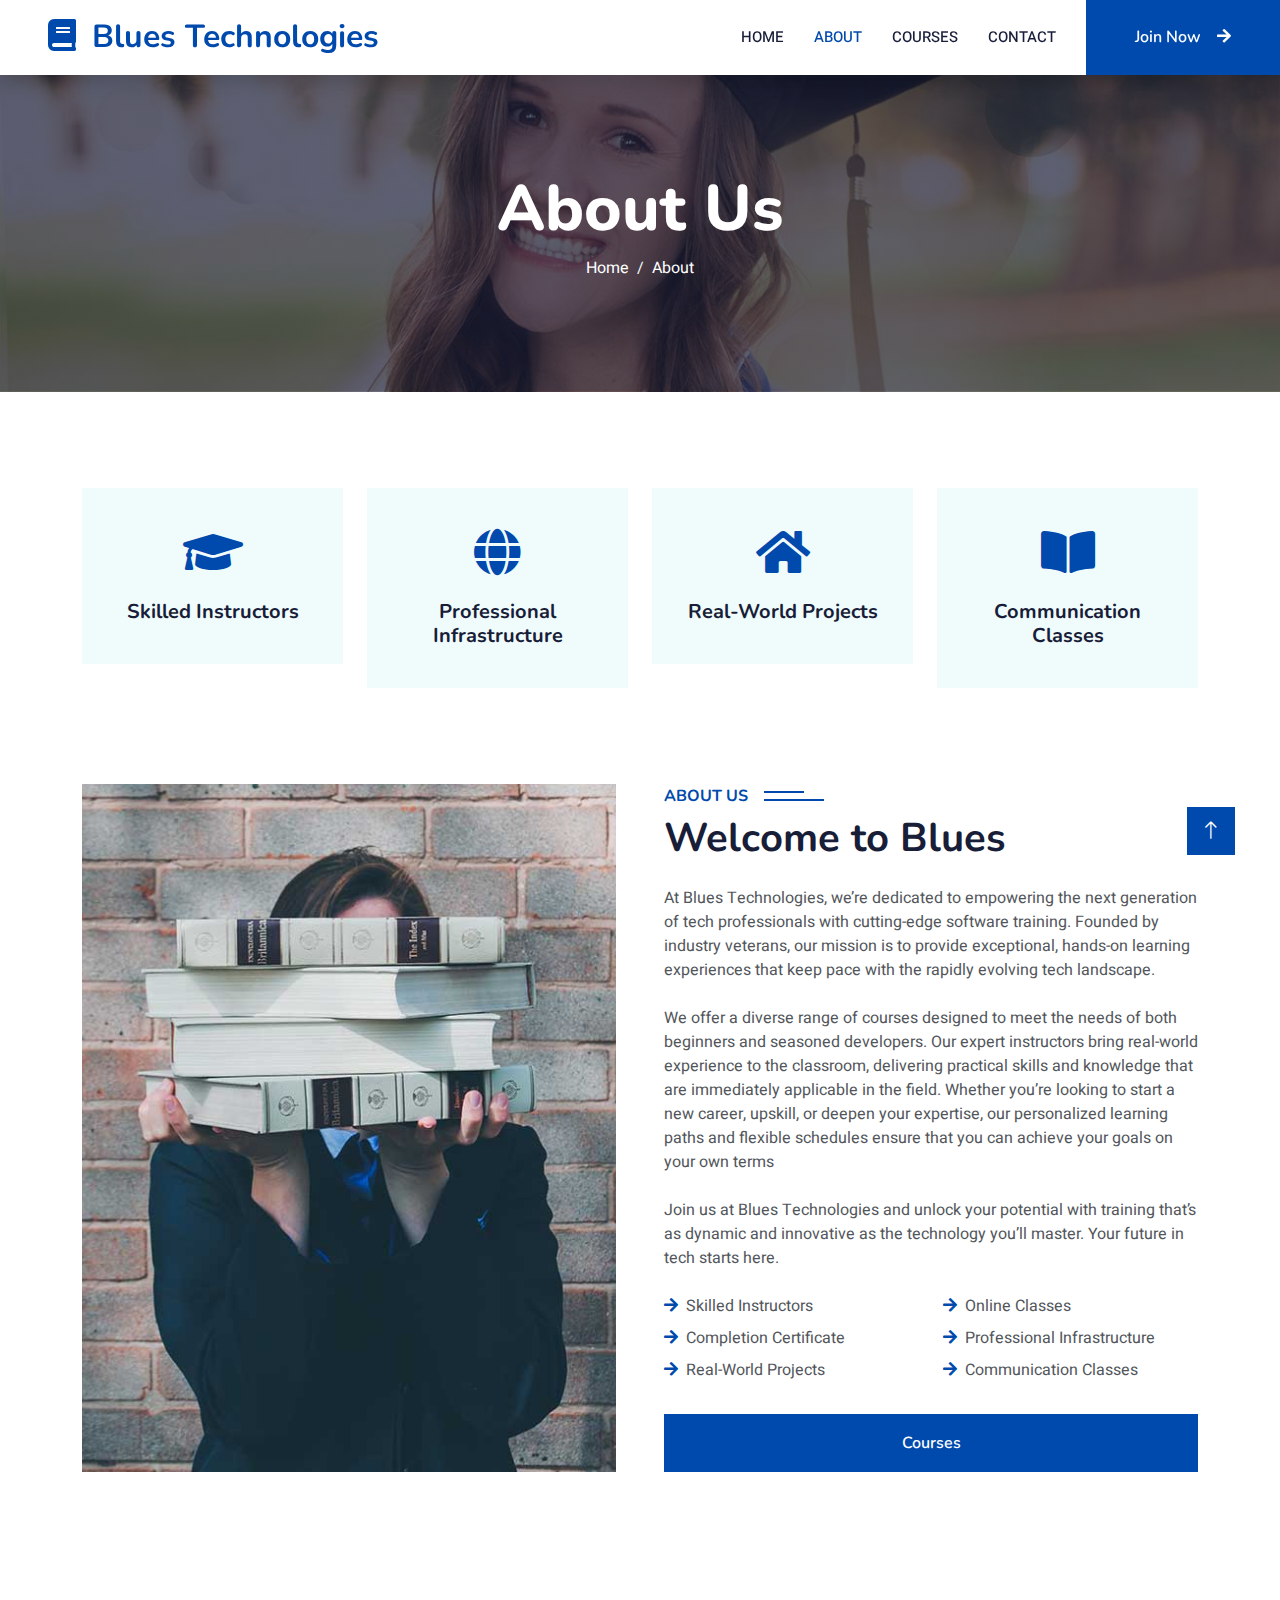
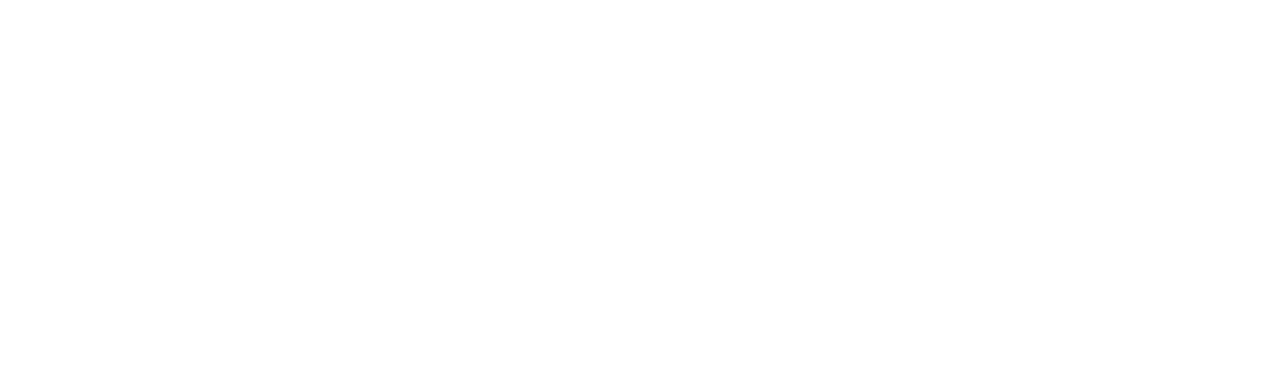
==== about.html @ 24d7a94b "first commit" ====
<!DOCTYPE html>
<html lang="en">

<head>
    <meta charset="utf-8">
    <title>eLEARNING - eLearning HTML Template</title>
    <meta content="width=device-width, initial-scale=1.0" name="viewport">
    <meta content="" name="keywords">
    <meta content="" name="description">

    <!-- Favicon -->
    <link href="img/favicon.ico" rel="icon">

    <!-- Google Web Fonts -->
    <link rel="preconnect" href="https://fonts.googleapis.com">
    <link rel="preconnect" href="https://fonts.gstatic.com" crossorigin>
    <link href="https://fonts.googleapis.com/css2?family=Heebo:wght@400;500;600&family=Nunito:wght@600;700;800&display=swap" rel="stylesheet">

    <!-- Icon Font Stylesheet -->
    <link href="https://cdnjs.cloudflare.com/ajax/libs/font-awesome/5.10.0/css/all.min.css" rel="stylesheet">
    <link href="https://cdn.jsdelivr.net/npm/bootstrap-icons@1.4.1/font/bootstrap-icons.css" rel="stylesheet">

    <!-- Libraries Stylesheet -->
    <link href="lib/animate/animate.min.css" rel="stylesheet">
    <link href="lib/owlcarousel/assets/owl.carousel.min.css" rel="stylesheet">

    <!-- Customized Bootstrap Stylesheet -->
    <link href="css/bootstrap.min.css" rel="stylesheet">

    <!-- Template Stylesheet -->
    <link href="css/style.css" rel="stylesheet">
</head>

<body>
    <!-- Spinner Start -->
    <div id="spinner" class="show bg-white position-fixed translate-middle w-100 vh-100 top-50 start-50 d-flex align-items-center justify-content-center">
        <div class="spinner-border text-primary" style="width: 3rem; height: 3rem;" role="status">
            <span class="sr-only">Loading...</span>
        </div>
    </div>
    <!-- Spinner End -->


    <!-- Navbar Start -->
    <nav class="navbar navbar-expand-lg bg-white navbar-light shadow sticky-top p-0">
        <a href="index.html" class="navbar-brand d-flex align-items-center px-4 px-lg-5">
            <h2 class="m-0 text-primary"><i class="fa fa-book me-3"></i>Blues Technologies</h2>
        </a>
        <button type="button" class="navbar-toggler me-4" data-bs-toggle="collapse" data-bs-target="#navbarCollapse">
            <span class="navbar-toggler-icon"></span>
        </button>
        <div class="collapse navbar-collapse" id="navbarCollapse">
            <div class="navbar-nav ms-auto p-4 p-lg-0">
                <a href="index.html" class="nav-item nav-link">Home</a>
                <a href="about.html" class="nav-item nav-link active">About</a>
                <a href="courses.html" class="nav-item nav-link">Courses</a>
                <!-- <div class="nav-item dropdown">
                    <a href="#" class="nav-link dropdown-toggle" data-bs-toggle="dropdown">Pages</a>
                    <div class="dropdown-menu fade-down m-0">
                        <a href="team.html" class="dropdown-item">Our Team</a>
                        <a href="testimonial.html" class="dropdown-item">Testimonial</a>
                        <a href="404.html" class="dropdown-item">404 Page</a>
                    </div>
                </div> -->
                <a href="contact.html" class="nav-item nav-link">Contact</a>
            </div>
            <a href="contact.html" class="btn btn-primary py-4 px-lg-5 d-none d-lg-block">Join Now<i class="fa fa-arrow-right ms-3"></i></a>
        </div>
    </nav>
    <!-- Navbar End -->


    <!-- Header Start -->
    <div class="container-fluid bg-primary py-5 mb-5 page-header">
        <div class="container py-5">
            <div class="row justify-content-center">
                <div class="col-lg-10 text-center">
                    <h1 class="display-3 text-white animated slideInDown">About Us</h1>
                    <nav aria-label="breadcrumb">
                        <ol class="breadcrumb justify-content-center">
                            <li class="breadcrumb-item"><a class="text-white" href="index.html">Home</a></li>
                            <!-- <li class="breadcrumb-item"><a class="text-white" href="#">Pages</a></li> -->
                            <li class="breadcrumb-item text-white active" aria-current="page">About</li>
                        </ol>
                    </nav>
                </div>
            </div>
        </div>
    </div>
    <!-- Header End -->


    <!-- Service Start -->
    <div class="container-xxl py-5">
        <div class="container">
            <div class="row g-4">
                <div class="col-lg-3 col-sm-6 wow fadeInUp" data-wow-delay="0.1s">
                    <div class="service-item text-center pt-3">
                        <div class="p-4">
                            <i class="fa fa-3x fa-graduation-cap text-primary mb-4"></i>
                            <h5 class="mb-3">Skilled Instructors</h5>
                            <!-- <p>Diam elitr kasd sed at elitr sed ipsum justo dolor sed clita amet diam</p> -->
                        </div>
                    </div>
                </div>
                <div class="col-lg-3 col-sm-6 wow fadeInUp" data-wow-delay="0.3s">
                    <div class="service-item text-center pt-3">
                        <div class="p-4">
                            <i class="fa fa-3x fa-globe text-primary mb-4"></i>
                            <h5 class="mb-3">Professional Infrastructure</h5>
                            <!-- <p>Diam elitr kasd sed at elitr sed ipsum justo dolor sed clita amet diam</p> -->
                        </div>
                    </div>
                </div>
                <div class="col-lg-3 col-sm-6 wow fadeInUp" data-wow-delay="0.5s">
                    <div class="service-item text-center pt-3">
                        <div class="p-4">
                            <i class="fa fa-3x fa-home text-primary mb-4"></i>
                            <h5 class="mb-3">Real-World Projects</h5>
                            <!-- <p>Diam elitr kasd sed at elitr sed ipsum justo dolor sed clita amet diam</p> -->
                        </div>
                    </div>
                </div>
                <div class="col-lg-3 col-sm-6 wow fadeInUp" data-wow-delay="0.7s">
                    <div class="service-item text-center pt-3">
                        <div class="p-4">
                            <i class="fa fa-3x fa-book-open text-primary mb-4"></i>
                            <h5 class="mb-3">Communication Classes</h5>
                            <!-- <p>Diam elitr kasd sed at elitr sed ipsum justo dolor sed clita amet diam</p> -->
                        </div>
                    </div>
                </div>
            </div>
        </div>
    </div>
    <!-- Service End -->


    <!-- About Start -->
    <div class="container-xxl py-5">
        <div class="container">
            <div class="row g-5">
                <div class="col-lg-6 wow fadeInUp" data-wow-delay="0.1s" style="min-height: 400px;">
                    <div class="position-relative h-100">
                        <img class="img-fluid position-absolute w-100 h-100" src="img/about.jpg" alt="" style="object-fit: cover;">
                    </div>
                </div>
                <div class="col-lg-6 wow fadeInUp" data-wow-delay="0.3s">
                    <h6 class="section-title bg-white text-start text-primary pe-3">About Us</h6>
                    <h1 class="mb-4">Welcome to Blues</h1>
                    <p class="mb-4">At Blues Technologies, we’re dedicated to empowering the next generation of tech professionals with cutting-edge software training. Founded by industry veterans, our mission is to provide exceptional, hands-on learning experiences that keep pace with the rapidly evolving tech landscape.</p>
                    <p class="mb-4">We offer a diverse range of courses designed to meet the needs of both beginners and seasoned developers. Our expert instructors bring real-world experience to the classroom, delivering practical skills and knowledge that are immediately applicable in the field. Whether you’re looking to start a new career, upskill, or deepen your expertise, our personalized learning paths and flexible schedules ensure that you can achieve your goals on your own terms</p>
                    <p class="mb-4">Join us at Blues Technologies and unlock your potential with training that’s as dynamic and innovative as the technology you’ll master. Your future in tech starts here.</p>
                    <div class="row gy-2 gx-4 mb-4">
                        <div class="col-sm-6">
                            <p class="mb-0"><i class="fa fa-arrow-right text-primary me-2"></i>Skilled Instructors</p>
                        </div>
                        <div class="col-sm-6">
                            <p class="mb-0"><i class="fa fa-arrow-right text-primary me-2"></i>Online Classes</p>
                        </div>
                        <div class="col-sm-6">
                            <p class="mb-0"><i class="fa fa-arrow-right text-primary me-2"></i>Completion Certificate</p>
                        </div>
                        <div class="col-sm-6">
                            <p class="mb-0"><i class="fa fa-arrow-right text-primary me-2"></i>Professional Infrastructure</p>
                        </div>
                        <div class="col-sm-6">
                            <p class="mb-0"><i class="fa fa-arrow-right text-primary me-2"></i>Real-World Projects</p>
                        </div>
                        <div class="col-sm-6">
                            <p class="mb-0"><i class="fa fa-arrow-right text-primary me-2"></i>Communication Classes</p>
                        </div>
                    </div>
                    <a class="btn btn-primary py-3 px-5 mt-2 w-100" href="courses.html">Courses</a>
                </div>
            </div>
        </div>
    </div>
    <!-- About End -->


    <!-- Team Start -->
    <!-- <div class="container-xxl py-5">
        <div class="container">
            <div class="text-center wow fadeInUp" data-wow-delay="0.1s">
                <h6 class="section-title bg-white text-center text-primary px-3">Instructors</h6>
                <h1 class="mb-5">Expert Instructors</h1>
            </div>
            <div class="row g-4">
                <div class="col-lg-3 col-md-6 wow fadeInUp" data-wow-delay="0.1s">
                    <div class="team-item bg-light">
                        <div class="overflow-hidden">
                            <img class="img-fluid" src="img/team-1.jpg" alt="">
                        </div>
                        <div class="position-relative d-flex justify-content-center" style="margin-top: -23px;">
                            <div class="bg-light d-flex justify-content-center pt-2 px-1">
                                <a class="btn btn-sm-square btn-primary mx-1" href=""><i class="fab fa-facebook-f"></i></a>
                                <a class="btn btn-sm-square btn-primary mx-1" href=""><i class="fab fa-twitter"></i></a>
                                <a class="btn btn-sm-square btn-primary mx-1" href=""><i class="fab fa-instagram"></i></a>
                            </div>
                        </div>
                        <div class="text-center p-4">
                            <h5 class="mb-0">Instructor Name</h5>
                            <small>Designation</small>
                        </div>
                    </div>
                </div>
                <div class="col-lg-3 col-md-6 wow fadeInUp" data-wow-delay="0.3s">
                    <div class="team-item bg-light">
                        <div class="overflow-hidden">
                            <img class="img-fluid" src="img/team-2.jpg" alt="">
                        </div>
                        <div class="position-relative d-flex justify-content-center" style="margin-top: -23px;">
                            <div class="bg-light d-flex justify-content-center pt-2 px-1">
                                <a class="btn btn-sm-square btn-primary mx-1" href=""><i class="fab fa-facebook-f"></i></a>
                                <a class="btn btn-sm-square btn-primary mx-1" href=""><i class="fab fa-twitter"></i></a>
                                <a class="btn btn-sm-square btn-primary mx-1" href=""><i class="fab fa-instagram"></i></a>
                            </div>
                        </div>
                        <div class="text-center p-4">
                            <h5 class="mb-0">Instructor Name</h5>
                            <small>Designation</small>
                        </div>
                    </div>
                </div>
                <div class="col-lg-3 col-md-6 wow fadeInUp" data-wow-delay="0.5s">
                    <div class="team-item bg-light">
                        <div class="overflow-hidden">
                            <img class="img-fluid" src="img/team-3.jpg" alt="">
                        </div>
                        <div class="position-relative d-flex justify-content-center" style="margin-top: -23px;">
                            <div class="bg-light d-flex justify-content-center pt-2 px-1">
                                <a class="btn btn-sm-square btn-primary mx-1" href=""><i class="fab fa-facebook-f"></i></a>
                                <a class="btn btn-sm-square btn-primary mx-1" href=""><i class="fab fa-twitter"></i></a>
                                <a class="btn btn-sm-square btn-primary mx-1" href=""><i class="fab fa-instagram"></i></a>
                            </div>
                        </div>
                        <div class="text-center p-4">
                            <h5 class="mb-0">Instructor Name</h5>
                            <small>Designation</small>
                        </div>
                    </div>
                </div>
                <div class="col-lg-3 col-md-6 wow fadeInUp" data-wow-delay="0.7s">
                    <div class="team-item bg-light">
                        <div class="overflow-hidden">
                            <img class="img-fluid" src="img/team-4.jpg" alt="">
                        </div>
                        <div class="position-relative d-flex justify-content-center" style="margin-top: -23px;">
                            <div class="bg-light d-flex justify-content-center pt-2 px-1">
                                <a class="btn btn-sm-square btn-primary mx-1" href=""><i class="fab fa-facebook-f"></i></a>
                                <a class="btn btn-sm-square btn-primary mx-1" href=""><i class="fab fa-twitter"></i></a>
                                <a class="btn btn-sm-square btn-primary mx-1" href=""><i class="fab fa-instagram"></i></a>
                            </div>
                        </div>
                        <div class="text-center p-4">
                            <h5 class="mb-0">Instructor Name</h5>
                            <small>Designation</small>
                        </div>
                    </div>
                </div>
            </div>
        </div>
    </div> -->
    <!-- Team End -->
        

    <!-- Footer Start -->
    <div class="container-fluid bg-dark text-light footer pt-5 mt-5 wow fadeIn" data-wow-delay="0.1s">
        <div class="container py-5">
            <div class="row g-5">
                <div class="col-lg-3 col-md-6">
                    <h4 class="text-white mb-3">Quick Link</h4>
                    <a class="btn btn-link" href="">About Us</a>
                    <a class="btn btn-link" href="">Contact Us</a>
                    <a class="btn btn-link" href="">Privacy Policy</a>
                    <a class="btn btn-link" href="">Terms & Condition</a>
                    <a class="btn btn-link" href="">FAQs & Help</a>
                </div>
                <div class="col-lg-3 col-md-6">
                    <h4 class="text-white mb-3">Contact</h4>
                    <p class="mb-2"><i class="fa fa-map-marker-alt me-3"></i>Location, City, Country</p>
                    <p class="mb-2"><i class="fa fa-phone-alt me-3"></i>+012 345 67890</p>
                    <p class="mb-2"><i class="fa fa-envelope me-3"></i>info@example.com</p>
                    <div class="d-flex pt-2">
                        <a class="btn btn-outline-light btn-social" href=""><i class="fab fa-twitter"></i></a>
                        <a class="btn btn-outline-light btn-social" href=""><i class="fab fa-facebook-f"></i></a>
                        <a class="btn btn-outline-light btn-social" href=""><i class="fab fa-youtube"></i></a>
                        <a class="btn btn-outline-light btn-social" href=""><i class="fab fa-linkedin-in"></i></a>
                    </div>
                </div>
                <div class="col-lg-3 col-md-6">
                    <h4 class="text-white mb-3">Gallery</h4>
                    <div class="row g-2 pt-2">
                        <div class="col-4">
                            <img class="img-fluid bg-light p-1" src="img/course-1.jpg" alt="">
                        </div>
                        <div class="col-4">
                            <img class="img-fluid bg-light p-1" src="img/course-2.jpg" alt="">
                        </div>
                        <div class="col-4">
                            <img class="img-fluid bg-light p-1" src="img/course-3.jpg" alt="">
                        </div>
                        <div class="col-4">
                            <img class="img-fluid bg-light p-1" src="img/course-2.jpg" alt="">
                        </div>
                        <div class="col-4">
                            <img class="img-fluid bg-light p-1" src="img/course-3.jpg" alt="">
                        </div>
                        <div class="col-4">
                            <img class="img-fluid bg-light p-1" src="img/course-1.jpg" alt="">
                        </div>
                    </div>
                </div>
                <div class="col-lg-3 col-md-6">
                    <h4 class="text-white mb-3">Newsletter</h4>
                    <p>Dolor amet sit justo amet elitr clita ipsum elitr est.</p>
                    <div class="position-relative mx-auto" style="max-width: 400px;">
                        <input class="form-control border-0 w-100 py-3 ps-4 pe-5" type="text" placeholder="Your email">
                        <button type="button" class="btn btn-primary py-2 position-absolute top-0 end-0 mt-2 me-2">SignUp</button>
                    </div>
                </div>
            </div>
        </div>
        <div class="container">
            <div class="copyright">
                <div class="row">
                    <div class="col-md-6 text-center text-md-start mb-3 mb-md-0">
                        &copy; <a class="border-bottom" href="https://freewebsitecode.com">Your Site Name</a>, All Right Reserved.

                        
                        Designed By <a class="border-bottom" href="https://freewebsitecode.com">Free Website Code</a>
                    </div>
                    <div class="col-md-6 text-center text-md-end">
                        <div class="footer-menu">
                            <a href="">Home</a>
                            <a href="">Cookies</a>
                            <a href="">Help</a>
                            <a href="">FQAs</a>
                        </div>
                    </div>
                </div>
            </div>
        </div>
    </div>
    <!-- Footer End -->


    <!-- Back to Top -->
    <a href="#" class="btn btn-lg btn-primary btn-lg-square back-to-top"><i class="bi bi-arrow-up"></i></a>


    <!-- JavaScript Libraries -->
    <script src="https://code.jquery.com/jquery-3.4.1.min.js"></script>
    <script src="https://cdn.jsdelivr.net/npm/bootstrap@5.0.0/dist/js/bootstrap.bundle.min.js"></script>
    <script src="lib/wow/wow.min.js"></script>
    <script src="lib/easing/easing.min.js"></script>
    <script src="lib/waypoints/waypoints.min.js"></script>
    <script src="lib/owlcarousel/owl.carousel.min.js"></script>

    <!-- Template Javascript -->
    <script src="js/main.js"></script>
</body>

</html>
---- css/style.css ----
/********** Template CSS **********/
:root {
    --primary: #004AAD;
    --light: #F0FBFC;
    --dark: #181d38;
}

.fw-medium {
    font-weight: 600 !important;
}

.fw-semi-bold {
    font-weight: 700 !important;
}

.back-to-top {
    position: fixed;
    display: none;
    right: 45px;
    bottom: 45px;
    z-index: 99;
}


/*** Spinner ***/
#spinner {
    opacity: 0;
    visibility: hidden;
    transition: opacity .5s ease-out, visibility 0s linear .5s;
    z-index: 99999;
}

#spinner.show {
    transition: opacity .5s ease-out, visibility 0s linear 0s;
    visibility: visible;
    opacity: 1;
}


/*** Button ***/
.btn {
    font-family: 'Nunito', sans-serif;
    font-weight: 600;
    transition: .5s;
}

.btn.btn-primary,
.btn.btn-secondary {
    color: #FFFFFF;
}

.btn-square {
    width: 38px;
    height: 38px;
}

.btn-sm-square {
    width: 32px;
    height: 32px;
}

.btn-lg-square {
    width: 48px;
    height: 48px;
}

.btn-square,
.btn-sm-square,
.btn-lg-square {
    padding: 0;
    display: flex;
    align-items: center;
    justify-content: center;
    font-weight: normal;
    border-radius: 0px;
}


/*** Navbar ***/
.navbar .dropdown-toggle::after {
    border: none;
    content: "\f107";
    font-family: "Font Awesome 5 Free";
    font-weight: 900;
    vertical-align: middle;
    margin-left: 8px;
}

.navbar-light .navbar-nav .nav-link {
    margin-right: 30px;
    padding: 25px 0;
    color: #FFFFFF;
    font-size: 15px;
    text-transform: uppercase;
    outline: none;
}

.navbar-light .navbar-nav .nav-link:hover,
.navbar-light .navbar-nav .nav-link.active {
    color: var(--primary);
}

@media (max-width: 991.98px) {
    .navbar-light .navbar-nav .nav-link  {
        margin-right: 0;
        padding: 10px 0;
    }

    .navbar-light .navbar-nav {
        border-top: 1px solid #EEEEEE;
    }
}

.navbar-light .navbar-brand,
.navbar-light a.btn {
    height: 75px;
}

.navbar-light .navbar-nav .nav-link {
    color: var(--dark);
    font-weight: 500;
}

.navbar-light.sticky-top {
    top: -100px;
    transition: .5s;
}

@media (min-width: 992px) {
    .navbar .nav-item .dropdown-menu {
        display: block;
        margin-top: 0;
        opacity: 0;
        visibility: hidden;
        transition: .5s;
    }

    .navbar .dropdown-menu.fade-down {
        top: 100%;
        transform: rotateX(-75deg);
        transform-origin: 0% 0%;
    }

    .navbar .nav-item:hover .dropdown-menu {
        top: 100%;
        transform: rotateX(0deg);
        visibility: visible;
        transition: .5s;
        opacity: 1;
    }
}


/*** Header carousel ***/
@media (max-width: 768px) {
    .header-carousel .owl-carousel-item {
        position: relative;
        min-height: 500px;
    }
    
    .header-carousel .owl-carousel-item img {
        position: absolute;
        width: 100%;
        height: 100%;
        object-fit: cover;
    }
}

.header-carousel .owl-nav {
    position: absolute;
    top: 50%;
    right: 8%;
    transform: translateY(-50%);
    display: flex;
    flex-direction: column;
}

.header-carousel .owl-nav .owl-prev,
.header-carousel .owl-nav .owl-next {
    margin: 7px 0;
    width: 45px;
    height: 45px;
    display: flex;
    align-items: center;
    justify-content: center;
    color: #FFFFFF;
    background: transparent;
    border: 1px solid #FFFFFF;
    font-size: 22px;
    transition: .5s;
}

.header-carousel .owl-nav .owl-prev:hover,
.header-carousel .owl-nav .owl-next:hover {
    background: var(--primary);
    border-color: var(--primary);
}

.page-header {
    background: linear-gradient(rgba(24, 29, 56, .7), rgba(24, 29, 56, .7)), url(../img/carousel-1.jpg);
    background-position: center center;
    background-repeat: no-repeat;
    background-size: cover;
}

.page-header-inner {
    background: rgba(15, 23, 43, .7);
}

.breadcrumb-item + .breadcrumb-item::before {
    color: var(--light);
}


/*** Section Title ***/
.section-title {
    position: relative;
    display: inline-block;
    text-transform: uppercase;
}

.section-title::before {
    position: absolute;
    content: "";
    width: calc(100% + 80px);
    height: 2px;
    top: 4px;
    left: -40px;
    background: var(--primary);
    z-index: -1;
}

.section-title::after {
    position: absolute;
    content: "";
    width: calc(100% + 120px);
    height: 2px;
    bottom: 5px;
    left: -60px;
    background: var(--primary);
    z-index: -1;
}

.section-title.text-start::before {
    width: calc(100% + 40px);
    left: 0;
}

.section-title.text-start::after {
    width: calc(100% + 60px);
    left: 0;
}


/*** Service ***/
.service-item {
    background: var(--light);
    transition: .5s;
}

.service-item:hover {
    margin-top: -10px;
    background: var(--primary);
}

.service-item * {
    transition: .5s;
}

.service-item:hover * {
    color: var(--light) !important;
}


/*** Categories & Courses ***/
.category img,
.course-item img {
    transition: .5s;
}

.category a:hover img,
.course-item:hover img {
    transform: scale(1.1);
}


/*** Team ***/
.team-item img {
    transition: .5s;
}

.team-item:hover img {
    transform: scale(1.1);
}


/*** Testimonial ***/
.testimonial-carousel::before {
    position: absolute;
    content: "";
    top: 0;
    left: 0;
    height: 100%;
    width: 0;
    background: linear-gradient(to right, rgba(255, 255, 255, 1) 0%, rgba(255, 255, 255, 0) 100%);
    z-index: 1;
}

.testimonial-carousel::after {
    position: absolute;
    content: "";
    top: 0;
    right: 0;
    height: 100%;
    width: 0;
    background: linear-gradient(to left, rgba(255, 255, 255, 1) 0%, rgba(255, 255, 255, 0) 100%);
    z-index: 1;
}

@media (min-width: 768px) {
    .testimonial-carousel::before,
    .testimonial-carousel::after {
        width: 200px;
    }
}

@media (min-width: 992px) {
    .testimonial-carousel::before,
    .testimonial-carousel::after {
        width: 300px;
    }
}

.testimonial-carousel .owl-item .testimonial-text,
.testimonial-carousel .owl-item.center .testimonial-text * {
    transition: .5s;
}

.testimonial-carousel .owl-item.center .testimonial-text {
    background: var(--primary) !important;
}

.testimonial-carousel .owl-item.center .testimonial-text * {
    color: #FFFFFF !important;
}

.testimonial-carousel .owl-dots {
    margin-top: 24px;
    display: flex;
    align-items: flex-end;
    justify-content: center;
}

.testimonial-carousel .owl-dot {
    position: relative;
    display: inline-block;
    margin: 0 5px;
    width: 15px;
    height: 15px;
    border: 1px solid #CCCCCC;
    transition: .5s;
}

.testimonial-carousel .owl-dot.active {
    background: var(--primary);
    border-color: var(--primary);
}


/*** Footer ***/
.footer .btn.btn-social {
    margin-right: 5px;
    width: 35px;
    height: 35px;
    display: flex;
    align-items: center;
    justify-content: center;
    color: var(--light);
    font-weight: normal;
    border: 1px solid #FFFFFF;
    border-radius: 35px;
    transition: .3s;
}

.footer .btn.btn-social:hover {
    color: var(--primary);
}

.footer .btn.btn-link {
    display: block;
    margin-bottom: 5px;
    padding: 0;
    text-align: left;
    color: #FFFFFF;
    font-size: 15px;
    font-weight: normal;
    text-transform: capitalize;
    transition: .3s;
}

.footer .btn.btn-link::before {
    position: relative;
    content: "\f105";
    font-family: "Font Awesome 5 Free";
    font-weight: 900;
    margin-right: 10px;
}

.footer .btn.btn-link:hover {
    letter-spacing: 1px;
    box-shadow: none;
}

.footer .copyright {
    padding: 25px 0;
    font-size: 15px;
    border-top: 1px solid rgba(256, 256, 256, .1);
}

.footer .copyright a {
    color: var(--light);
}

.footer .footer-menu a {
    margin-right: 15px;
    padding-right: 15px;
    border-right: 1px solid rgba(255, 255, 255, .1);
}

.footer .footer-menu a:last-child {
    margin-right: 0;
    padding-right: 0;
    border-right: none;
}
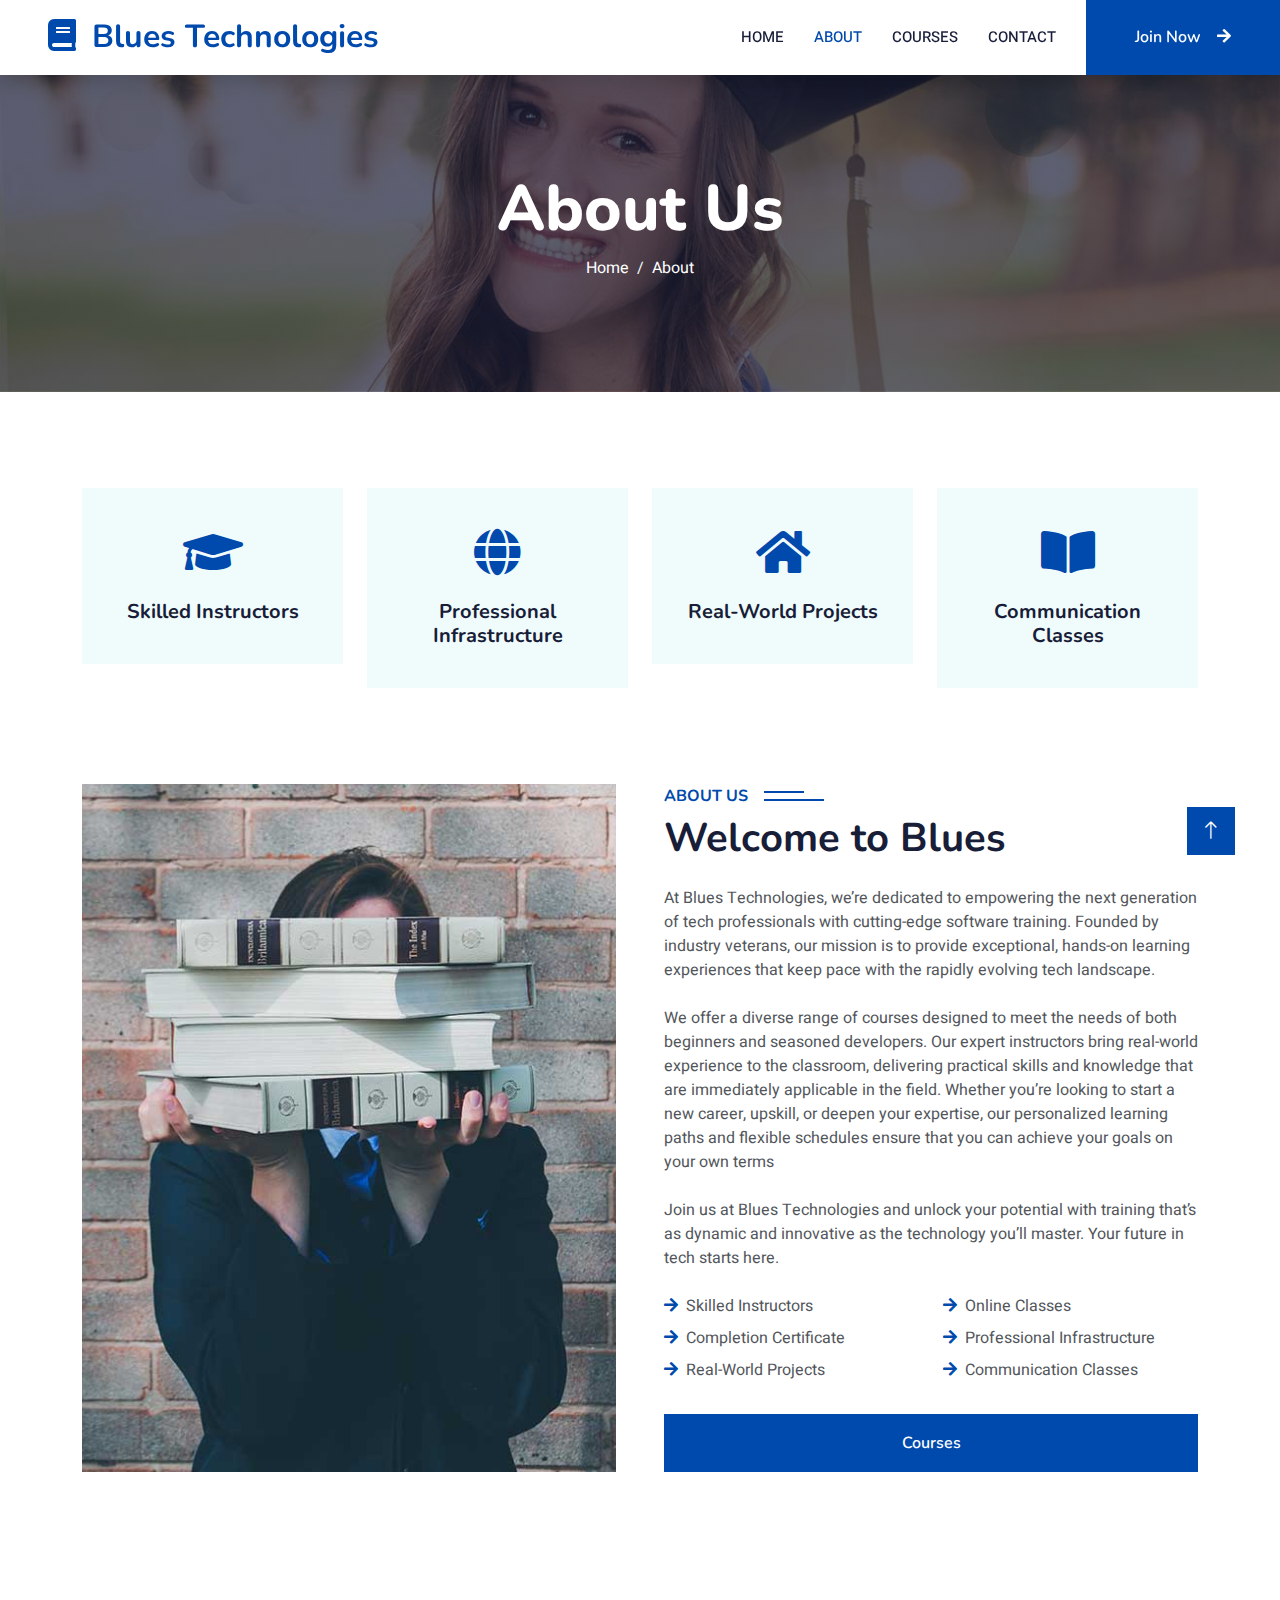
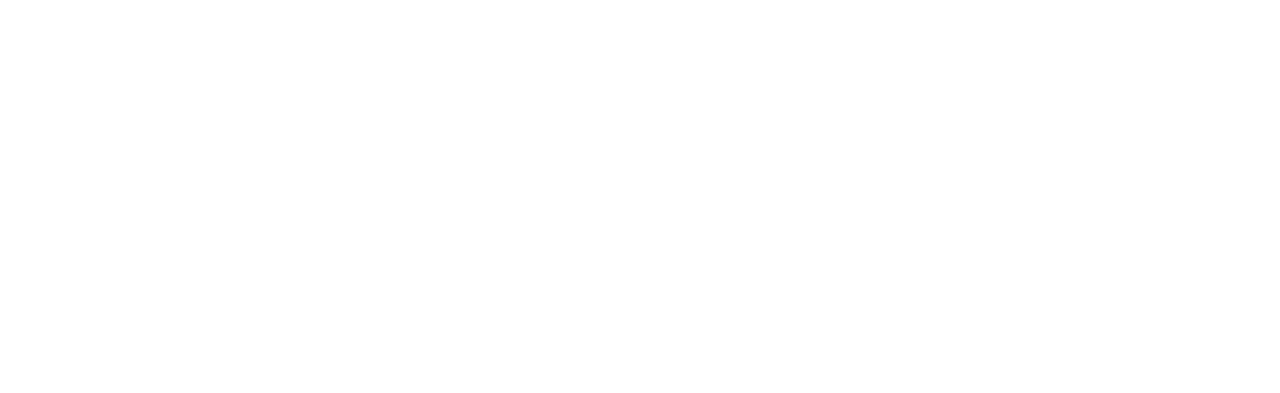
==== commit 7b0999eb: "done" ====
--- a/about.html
+++ b/about.html
@@ -271,17 +271,14 @@
             <div class="row g-5">
                 <div class="col-lg-3 col-md-6">
                     <h4 class="text-white mb-3">Quick Link</h4>
-                    <a class="btn btn-link" href="">About Us</a>
-                    <a class="btn btn-link" href="">Contact Us</a>
-                    <a class="btn btn-link" href="">Privacy Policy</a>
-                    <a class="btn btn-link" href="">Terms & Condition</a>
-                    <a class="btn btn-link" href="">FAQs & Help</a>
+                    <a class="btn btn-link" href="about.html">About Us</a>
+                    <a class="btn btn-link" href="contact.html">Contact Us</a>
                 </div>
                 <div class="col-lg-3 col-md-6">
                     <h4 class="text-white mb-3">Contact</h4>
-                    <p class="mb-2"><i class="fa fa-map-marker-alt me-3"></i>Location, City, Country</p>
-                    <p class="mb-2"><i class="fa fa-phone-alt me-3"></i>+012 345 67890</p>
-                    <p class="mb-2"><i class="fa fa-envelope me-3"></i>info@example.com</p>
+                    <p class="mb-2"><i class="fa fa-map-marker-alt me-3"></i>Coimbatore, TamilNadu</p>
+                    <p class="mb-2"><i class="fa fa-phone-alt me-3"></i>+91 99947 21490</p>
+                    <p class="mb-2"><i class="fa fa-envelope me-3"></i>bluestechnologies.cbe@gmail.com</p>
                     <div class="d-flex pt-2">
                         <a class="btn btn-outline-light btn-social" href=""><i class="fab fa-twitter"></i></a>
                         <a class="btn btn-outline-light btn-social" href=""><i class="fab fa-facebook-f"></i></a>
@@ -312,31 +309,20 @@
                         </div>
                     </div>
                 </div>
-                <div class="col-lg-3 col-md-6">
-                    <h4 class="text-white mb-3">Newsletter</h4>
-                    <p>Dolor amet sit justo amet elitr clita ipsum elitr est.</p>
-                    <div class="position-relative mx-auto" style="max-width: 400px;">
-                        <input class="form-control border-0 w-100 py-3 ps-4 pe-5" type="text" placeholder="Your email">
-                        <button type="button" class="btn btn-primary py-2 position-absolute top-0 end-0 mt-2 me-2">SignUp</button>
-                    </div>
-                </div>
             </div>
         </div>
         <div class="container">
             <div class="copyright">
                 <div class="row">
                     <div class="col-md-6 text-center text-md-start mb-3 mb-md-0">
-                        &copy; <a class="border-bottom" href="https://freewebsitecode.com">Your Site Name</a>, All Right Reserved.
-
-                        
-                        Designed By <a class="border-bottom" href="https://freewebsitecode.com">Free Website Code</a>
+                        &copy; <a class="border-bottom" href="https://bluestechnologies.com">Blues Technologies</a>, All Right Reserved.
                     </div>
                     <div class="col-md-6 text-center text-md-end">
                         <div class="footer-menu">
-                            <a href="">Home</a>
-                            <a href="">Cookies</a>
-                            <a href="">Help</a>
-                            <a href="">FQAs</a>
+                            <a href="index.html">Home</a>
+                            <!-- <a href="">Cookies</a> -->
+                            <a href="contact.html">Help</a>
+                            <!-- <a href="contact.html">FQAs</a> -->
                         </div>
                     </div>
                 </div>
